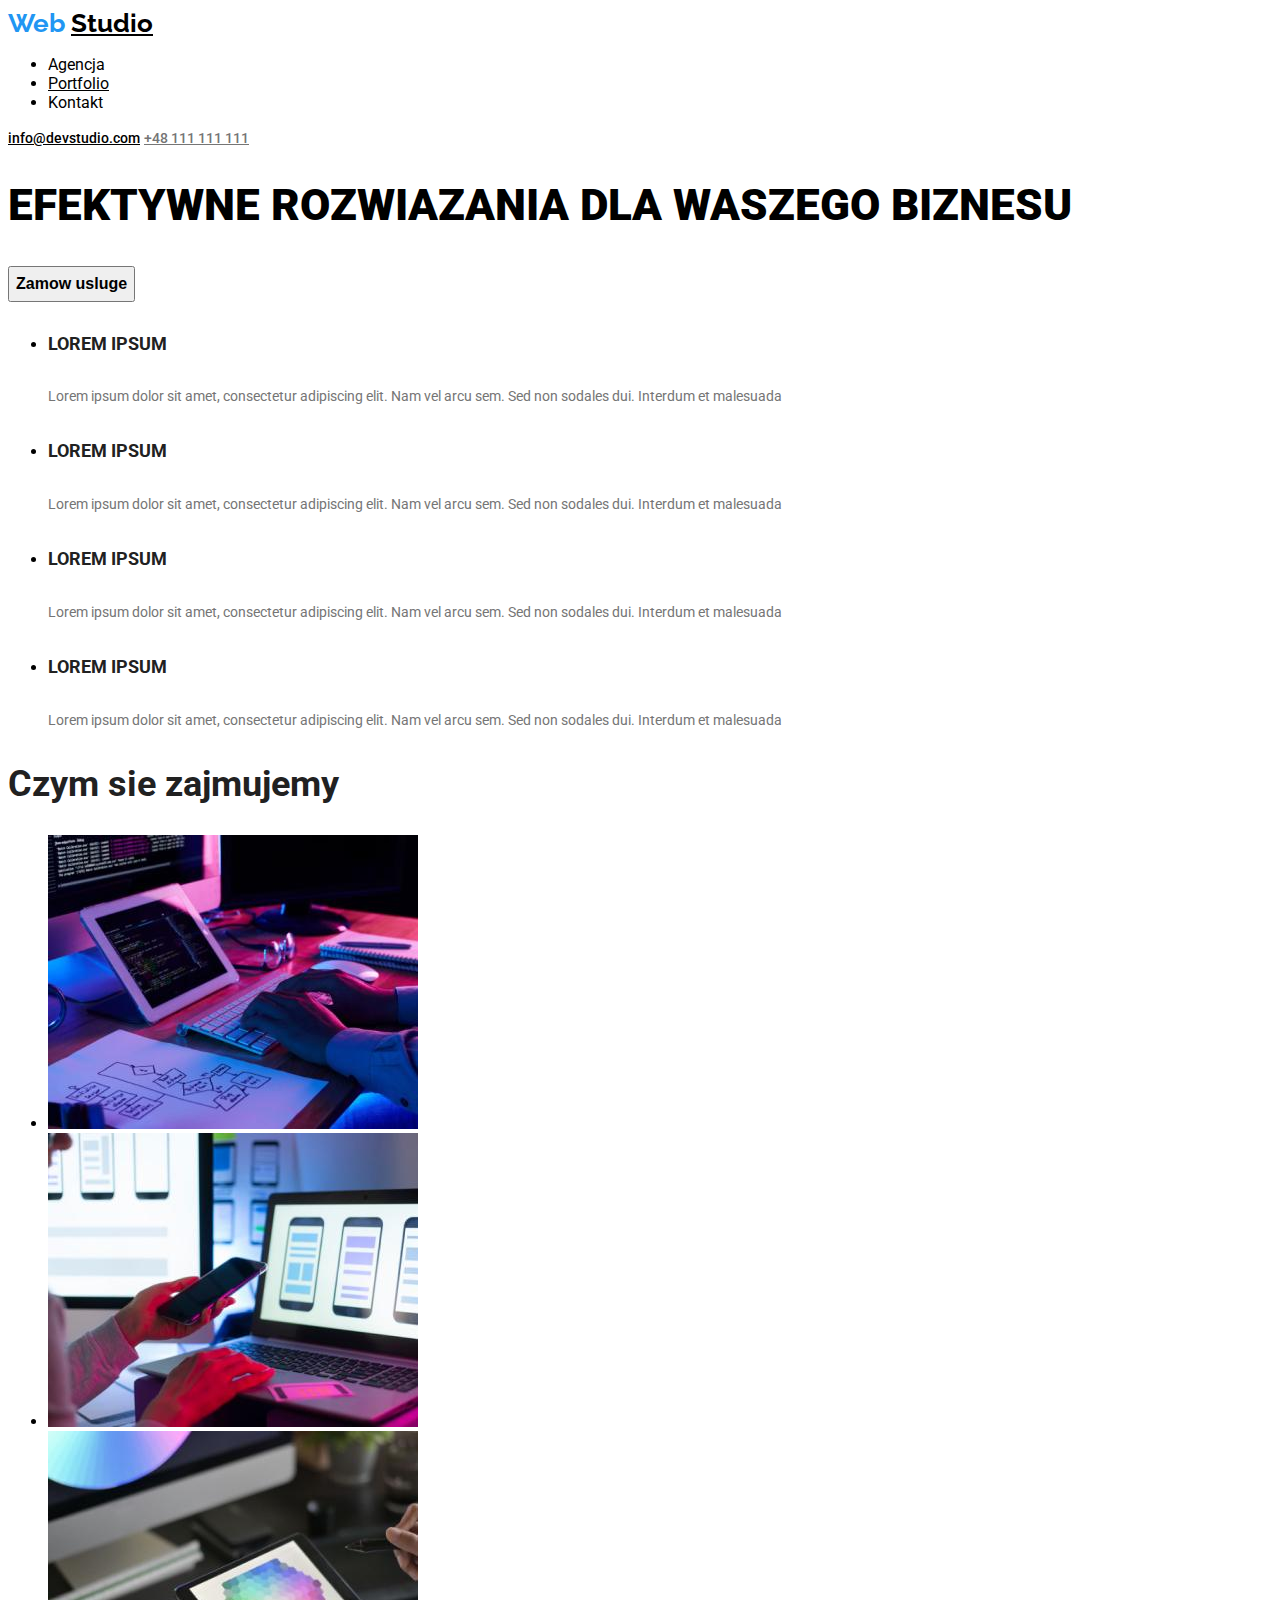
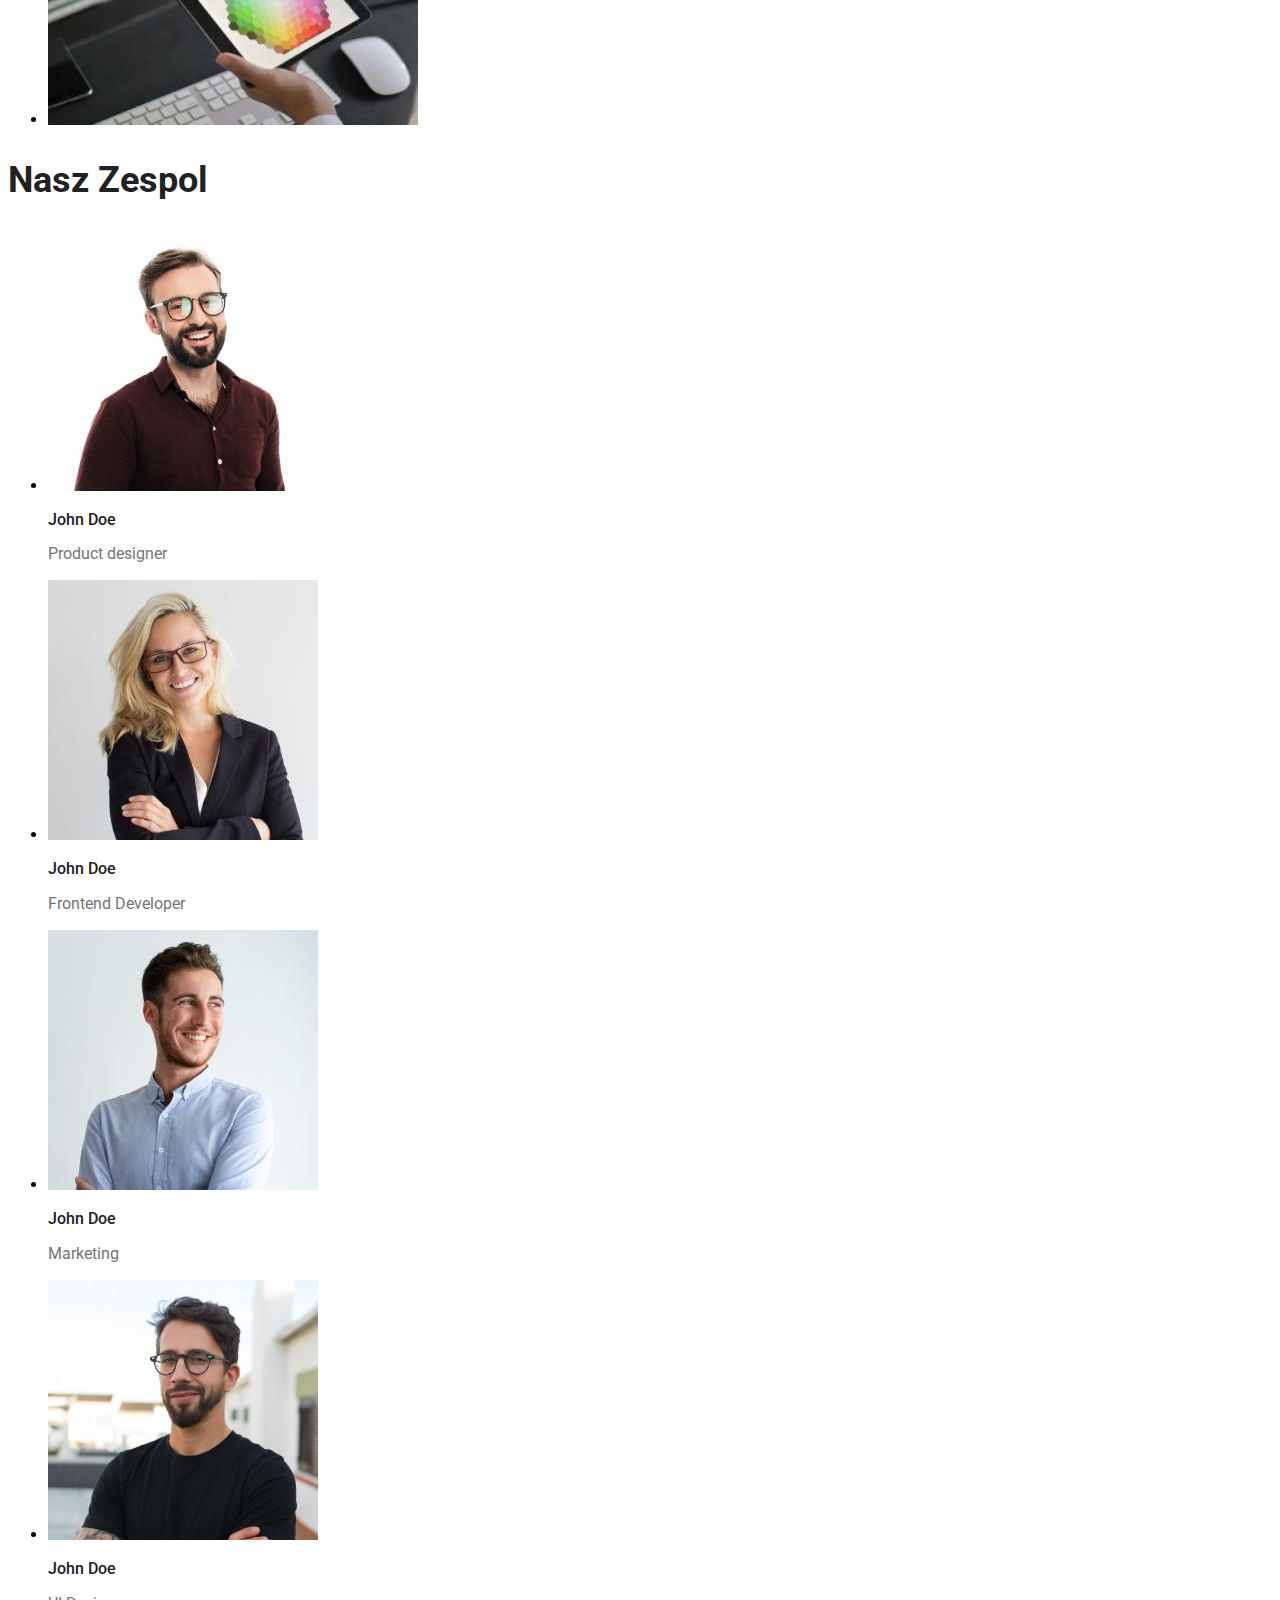
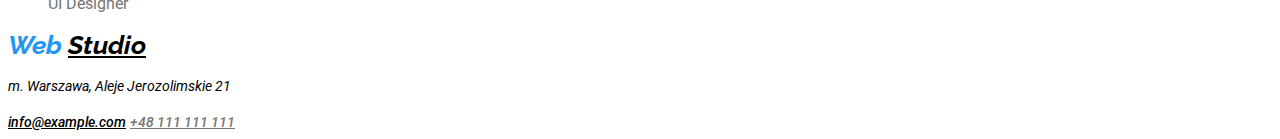
==== index.html @ 7a5551d5 "create zadanie-3" ====
<!DOCTYPE html>
<html lang="en">
  <head>
    <meta charset="UTF-8" />
    <meta http-equiv="X-UA-Compatible" content="IE=edge" />
    <meta name="viewport" content="width=device-width, initial-scale=1.0" />
    <title>Document</title>
    <link rel="stylesheet" href="./CSS/style.css" />
    <link rel="preconnect" href="https://fonts.googleapis.com" />
    <link rel="preconnect" href="https://fonts.gstatic.com" crossorigin />
    <link
      href="https://fonts.googleapis.com/css2?family=Raleway:wght@700&family=Roboto:wght@400;500;700;900&display=swap"
      rel="stylesheet"
    />
    <style>
      body {
        font-family: "Roboto", sans-serif;
      }
    </style>
  </head>
  <body>
    <header>
      <div class="logo">
        <span>Web</span>
        <a class="menu-links" href="./index.html">Studio</a>
      </div>
      <nav>
        <ul class="menu-links">
          <li><a href="#" class="menu-link"></a>Agencja</li>
          <li><a href="./portfolio.html" class="menu-links">Portfolio</a></li>
          <li><a href="#" class="menu-link"></a> Kontakt</li>
        </ul>
      </nav>
      <a href="mailto:info@devstudio.com" class="contact-mail"
        >info@devstudio.com</a
      >
      <a href="tel:+48 111 111 111" class="contact-phone">+48 111 111 111</a>
    </header>
    <main>
      <h1>EFEKTYWNE ROZWIAZANIA DLA WASZEGO BIZNESU</h1>
      <button type="button">Zamow usluge</button>
      <ul>
        <li>
          <h4>LOREM IPSUM</h4>
          <p class="lorem-ipsum">
            Lorem ipsum dolor sit amet, consectetur adipiscing elit. Nam vel
            arcu sem. Sed non sodales dui. Interdum et malesuada
          </p>
        </li>
        <li>
          <h4>LOREM IPSUM</h4>
          <p class="lorem-ipsum">
            Lorem ipsum dolor sit amet, consectetur adipiscing elit. Nam vel
            arcu sem. Sed non sodales dui. Interdum et malesuada
          </p>
        </li>
        <li>
          <h4>LOREM IPSUM</h4>
          <p class="lorem-ipsum">
            Lorem ipsum dolor sit amet, consectetur adipiscing elit. Nam vel
            arcu sem. Sed non sodales dui. Interdum et malesuada
          </p>
        </li>
        <li>
          <h4>LOREM IPSUM</h4>
          <p class="lorem-ipsum">
            Lorem ipsum dolor sit amet, consectetur adipiscing elit. Nam vel
            arcu sem. Sed non sodales dui. Interdum et malesuada
          </p>
        </li>
      </ul>
      <h2>Czym sie zajmujemy</h2>
      <ul>
        <li>
          <img
            src="images/box 1.jpg"
            width="370"
            height="294"
            alt="kodowanie na tablecie"
          />
        </li>
        <li>
          <img
            src="images/box 2.jpg"
            width="370"
            height="294"
            alt="porownanie telefonu do ukladu obrazka"
          />
        </li>
        <li>
          <img
            src="images/box 3.jpg"
            width="370"
            height="294"
            alt="mapa bitowa kolorow"
          />
        </li>
      </ul>
      <h2>Nasz Zespol</h2>
      <ul>
        <li>
          <img
            src="images/brazowy.jpg"
            width="270"
            height="260"
            alt="pan w brazowej koszuli"
          />
          <h3>John Doe</h3>
          <p class="job-description">Product designer</p>
        </li>
        <li>
          <img
            src="images/blondi.jpg"
            width="270"
            height="260"
            alt="usmiechnieta blondynka"
          />
          <h3>John Doe</h3>
          <p class="job-description">Frontend Developer</p>
        </li>
        <li>
          <img
            src="images/niebieski.jpg"
            width="270"
            height="260"
            alt="pan w niebieskiej koszuli"
          />
          <h3>John Doe</h3>
          <p class="job-description">Marketing</p>
        </li>
        <li>
          <img
            src="images/czarny.jpg"
            width="270"
            height="260"
            alt="pan w czarnej koszulce"
          />
          <h3>John Doe</h3>
          <p class="job-description">UI Designer</p>
        </li>
      </ul>
    </main>
    <footer>
      <address>
        <div class="logo">
          <span>Web</span>
          <a class="menu-links" href="./index.html">Studio</a>
        </div>
        <h3 class="address">m. Warszawa, Aleje Jerozolimskie 21</h3>
        <a href="mailto:info@example.com" class="contact-mail"
          >info@example.com</a
        >
        <a href="tel:+48 111 111 111" class="contact-phone">+48 111 111 111</a>
      </address>
    </footer>
  </body>
</html>
---- CSS/style.css ----
.logo {
  font-family: "Raleway";
  color: #2196f3;
  line-height: 1.19;
  font-weight: 700;
  font-size: 26px;
}
.menu-links {
  color: black;
  justify-content: space-between;
}
.menu-links:hover {
  color: #2196f3;
}
.contact-mail {
  color: black;
  font-size: 14px;
  font-weight: 500;
  line-height: 1.14;
}
.contact-mail:hover {
  color: #2196f3;
}
.contact-phone {
  color: #757575;
  font-size: 14px;
  font-weight: 500;
  line-height: 1.14;
}
.contact-phone:hover {
  color: #2196f3;
}
h1 {
  color: black;
  font-size: 44px;
  font-weight: 900;
  line-height: 1.36;
}
button {
  font-weight: 700;
  font-size: 16px;
  line-height: 1.87;
}
button {
  cursor: pointer;
}
h4 {
  font-weight: 700;
  font-size: 14px;
  line-height: 1.14;
  color: #212121;
}
.lorem-ipsum {
  font-weight: 400;
  font-size: 14px;
  line-height: 1.71;
  color: #757575;
}
h2 {
  font-weight: 700;
  font-size: 36px;
  line-height: 1.17;
  color: #212121;
}
h3 {
  font-weight: 500;
  font-size: 16px;
  line-height: 1.18;
  color: #212121;
}
.job-description {
  font-weight: 400;
  font-size: 16px;
  line-height: 1.18;
  color: #757575;
}
.address {
  font-weight: 400;
  font-size: 14px;
  line-height: 1.71;
  color: black;
}
h4 {
  font-weight: 700;
  font-size: 18px;
  line-height: 2;
  color: #212121;
}
.usluga {
  font-weight: 400;
  font-size: 16px;
  line-height: 1.87;
  color: #757575;
}
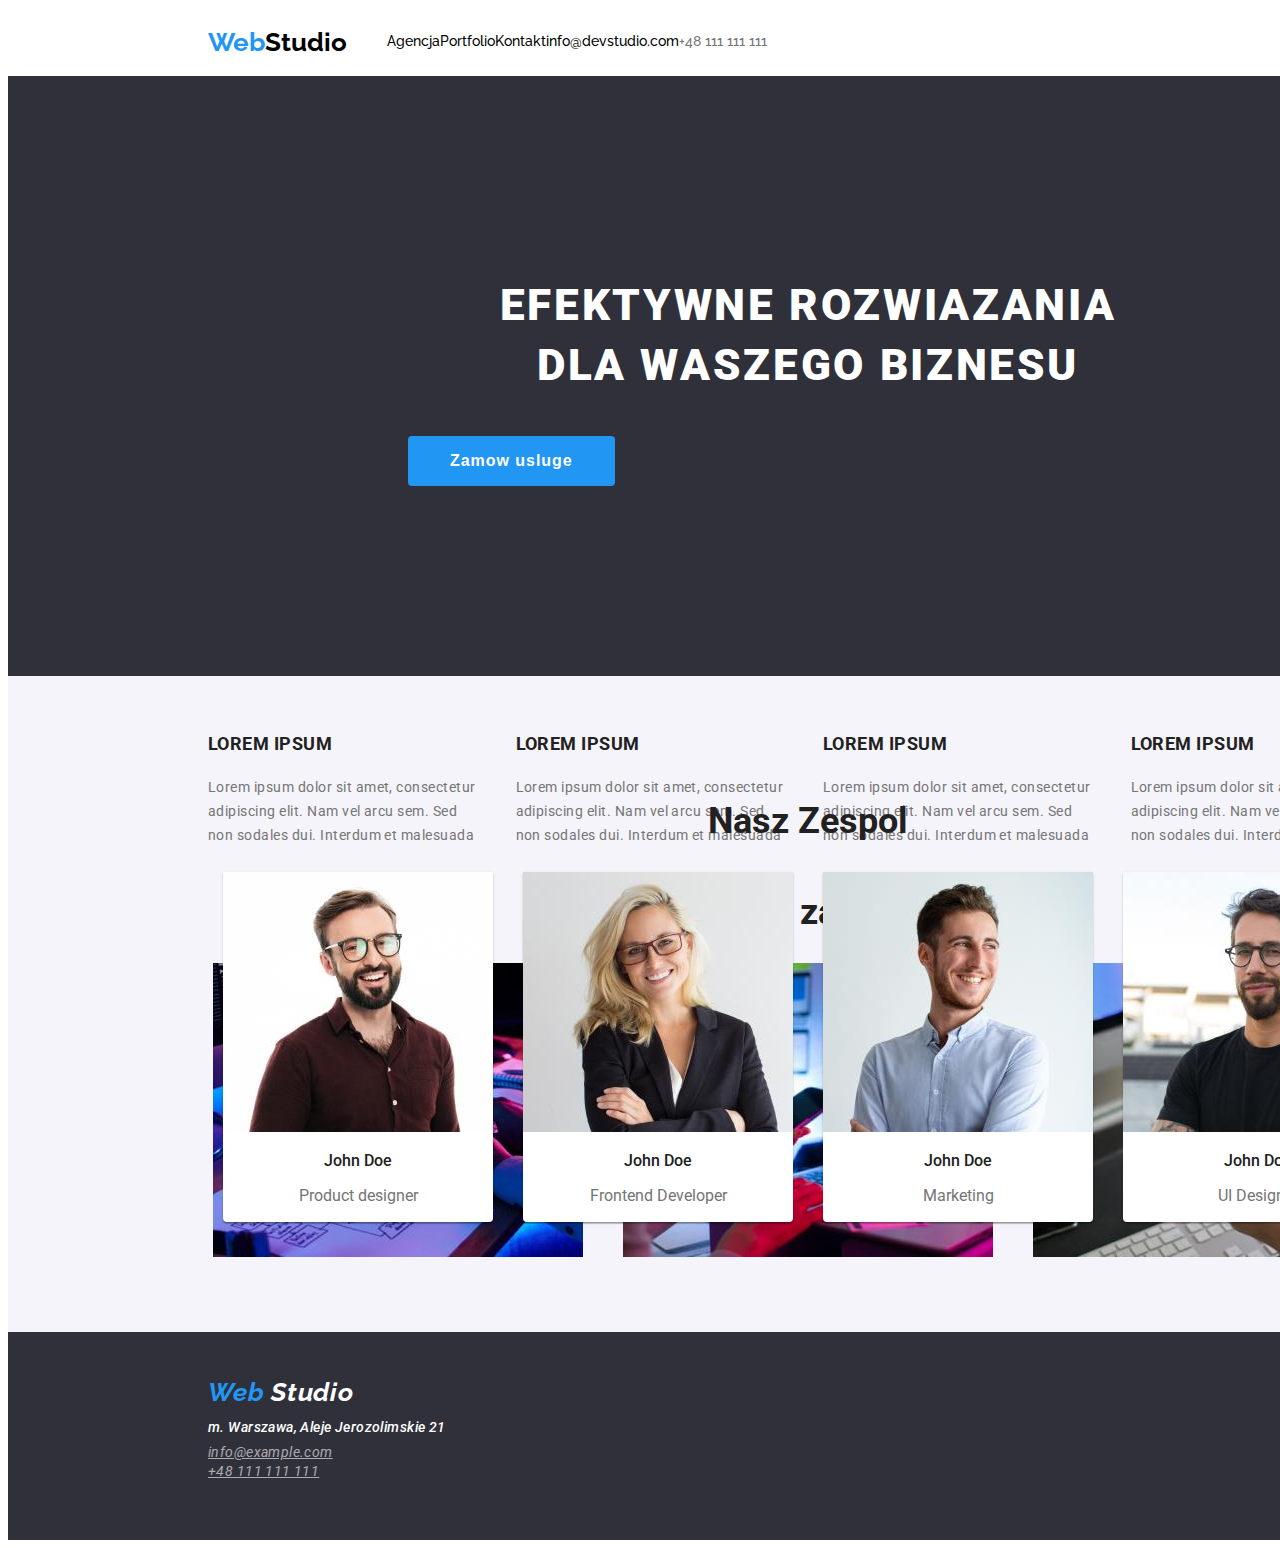
==== commit 35df8b72: "added index.html and style.css and portfolio.html" ====
--- a/index.html
+++ b/index.html
@@ -12,146 +12,188 @@
       href="https://fonts.googleapis.com/css2?family=Raleway:wght@700&family=Roboto:wght@400;500;700;900&display=swap"
       rel="stylesheet"
     />
+    <link
+      rel="stylesheet"
+      href="https://cdnjs.cloudflare.com/ajax/libs/modern-normalize/2.0.0/modern-normalize.min.css"
+      integrity="sha512-4xo8blKMVCiXpTaLzQSLSw3KFOVPWhm/TRtuPVc4WG6kUgjH6J03IBuG7JZPkcWMxJ5huwaBpOpnwYElP/m6wg=="
+      crossorigin="anonymous"
+      referrerpolicy="no-referrer"
+    />
     <style>
       body {
         font-family: "Roboto", sans-serif;
+        width: 1600px;
       }
     </style>
   </head>
   <body>
     <header>
-      <div class="logo">
-        <span>Web</span>
-        <a class="menu-links" href="./index.html">Studio</a>
+      <div class="container">
+        <div class="logo-nav">
+          <span>Web</span>
+          <a class="logo" href="./index.html">Studio</a>
+          <nav class="navbar-menu">
+            <ul class="menu">
+              <li><a href="#" class="menu-links">Agencja</a></li>
+              <li>
+                <a href="./portfolio.html" class="menu-links">Portfolio</a>
+              </li>
+              <li><a href="#" class="menu-links">Kontakt</a></li>
+            </ul>
+          </nav>
+          <div class="head-contact">
+            <a href="mailto:info@devstudio.com" class="contact-mail"
+              >info@devstudio.com</a
+            >
+
+            <a href="tel:+48 111 111 111" class="contact-phone"
+              >+48 111 111 111</a
+            >
+          </div>
+        </div>
       </div>
-      <nav>
-        <ul class="menu-links">
-          <li><a href="#" class="menu-link"></a>Agencja</li>
-          <li><a href="./portfolio.html" class="menu-links">Portfolio</a></li>
-          <li><a href="#" class="menu-link"></a> Kontakt</li>
-        </ul>
-      </nav>
-      <a href="mailto:info@devstudio.com" class="contact-mail"
-        >info@devstudio.com</a
-      >
-      <a href="tel:+48 111 111 111" class="contact-phone">+48 111 111 111</a>
     </header>
     <main>
-      <h1>EFEKTYWNE ROZWIAZANIA DLA WASZEGO BIZNESU</h1>
-      <button type="button">Zamow usluge</button>
-      <ul>
-        <li>
-          <h4>LOREM IPSUM</h4>
-          <p class="lorem-ipsum">
-            Lorem ipsum dolor sit amet, consectetur adipiscing elit. Nam vel
-            arcu sem. Sed non sodales dui. Interdum et malesuada
-          </p>
-        </li>
-        <li>
-          <h4>LOREM IPSUM</h4>
-          <p class="lorem-ipsum">
-            Lorem ipsum dolor sit amet, consectetur adipiscing elit. Nam vel
-            arcu sem. Sed non sodales dui. Interdum et malesuada
-          </p>
-        </li>
-        <li>
-          <h4>LOREM IPSUM</h4>
-          <p class="lorem-ipsum">
-            Lorem ipsum dolor sit amet, consectetur adipiscing elit. Nam vel
-            arcu sem. Sed non sodales dui. Interdum et malesuada
-          </p>
-        </li>
-        <li>
-          <h4>LOREM IPSUM</h4>
-          <p class="lorem-ipsum">
-            Lorem ipsum dolor sit amet, consectetur adipiscing elit. Nam vel
-            arcu sem. Sed non sodales dui. Interdum et malesuada
-          </p>
-        </li>
-      </ul>
-      <h2>Czym sie zajmujemy</h2>
-      <ul>
-        <li>
-          <img
-            src="images/box 1.jpg"
-            width="370"
-            height="294"
-            alt="kodowanie na tablecie"
-          />
-        </li>
-        <li>
-          <img
-            src="images/box 2.jpg"
-            width="370"
-            height="294"
-            alt="porownanie telefonu do ukladu obrazka"
-          />
-        </li>
-        <li>
-          <img
-            src="images/box 3.jpg"
-            width="370"
-            height="294"
-            alt="mapa bitowa kolorow"
-          />
-        </li>
-      </ul>
-      <h2>Nasz Zespol</h2>
-      <ul>
-        <li>
-          <img
-            src="images/brazowy.jpg"
-            width="270"
-            height="260"
-            alt="pan w brazowej koszuli"
-          />
-          <h3>John Doe</h3>
-          <p class="job-description">Product designer</p>
-        </li>
-        <li>
-          <img
-            src="images/blondi.jpg"
-            width="270"
-            height="260"
-            alt="usmiechnieta blondynka"
-          />
-          <h3>John Doe</h3>
-          <p class="job-description">Frontend Developer</p>
-        </li>
-        <li>
-          <img
-            src="images/niebieski.jpg"
-            width="270"
-            height="260"
-            alt="pan w niebieskiej koszuli"
-          />
-          <h3>John Doe</h3>
-          <p class="job-description">Marketing</p>
-        </li>
-        <li>
-          <img
-            src="images/czarny.jpg"
-            width="270"
-            height="260"
-            alt="pan w czarnej koszulce"
-          />
-          <h3>John Doe</h3>
-          <p class="job-description">UI Designer</p>
-        </li>
-      </ul>
+      <section class="section-background">
+        <div class="container">
+          <div class="main-description">
+            <h1>
+              EFEKTYWNE ROZWIAZANIA <br />
+              DLA WASZEGO BIZNESU
+            </h1>
+            <button class="button-description" type="button">
+              Zamow usluge
+            </button>
+          </div>
+        </div>
+        <div class="container">
+          <ul class="our-strenghts">
+            <li>
+              <h4>LOREM IPSUM</h4>
+              <p class="lorem-ipsum">
+                Lorem ipsum dolor sit amet, consectetur adipiscing elit. Nam vel
+                arcu sem. Sed non sodales dui. Interdum et malesuada
+              </p>
+            </li>
+            <li>
+              <h4>LOREM IPSUM</h4>
+              <p class="lorem-ipsum">
+                Lorem ipsum dolor sit amet, consectetur adipiscing elit. Nam vel
+                arcu sem. Sed non sodales dui. Interdum et malesuada
+              </p>
+            </li>
+            <li>
+              <h4>LOREM IPSUM</h4>
+              <p class="lorem-ipsum">
+                Lorem ipsum dolor sit amet, consectetur adipiscing elit. Nam vel
+                arcu sem. Sed non sodales dui. Interdum et malesuada
+              </p>
+            </li>
+            <li>
+              <h4>LOREM IPSUM</h4>
+              <p class="lorem-ipsum">
+                Lorem ipsum dolor sit amet, consectetur adipiscing elit. Nam vel
+                arcu sem. Sed non sodales dui. Interdum et malesuada
+              </p>
+            </li>
+          </ul>
+          <div>
+            <h2>Czym sie zajmujemy</h2>
+            <ul class="what-we-do">
+              <li>
+                <img
+                  src="images/box 1.jpg"
+                  width="370"
+                  height="294"
+                  alt="kodowanie na tablecie"
+                />
+              </li>
+              <li>
+                <img
+                  src="images/box 2.jpg"
+                  width="370"
+                  height="294"
+                  alt="porownanie telefonu do ukladu obrazka"
+                />
+              </li>
+              <li>
+                <img
+                  src="images/box 3.jpg"
+                  width="370"
+                  height="294"
+                  alt="mapa bitowa kolorow"
+                />
+              </li>
+            </ul>
+          </div>
+        </div>
+      </section>
+      <section class="team-background">
+        <div class="container">
+          <h2>Nasz Zespol</h2>
+          <ul class="our-team">
+            <li class="human">
+              <img
+                src="images/brazowy.jpg"
+                width="270"
+                height="260"
+                alt="pan w brazowej koszuli"
+              />
+              <h3>John Doe</h3>
+              <p class="job-description">Product designer</p>
+            </li>
+            <li class="human">
+              <img
+                src="images/blondi.jpg"
+                width="270"
+                height="260"
+                alt="usmiechnieta blondynka"
+              />
+              <h3>John Doe</h3>
+              <p class="job-description">Frontend Developer</p>
+            </li>
+            <li class="human">
+              <img
+                src="images/niebieski.jpg"
+                width="270"
+                height="260"
+                alt="pan w niebieskiej koszuli"
+              />
+              <h3>John Doe</h3>
+              <p class="job-description">Marketing</p>
+            </li>
+            <li class="human">
+              <img
+                src="images/czarny.jpg"
+                width="270"
+                height="260"
+                alt="pan w czarnej koszulce"
+              />
+              <h3>John Doe</h3>
+              <p class="job-description">UI Designer</p>
+            </li>
+          </ul>
+        </div>
+      </section>
     </main>
-    <footer>
-      <address>
-        <div class="logo">
-          <span>Web</span>
-          <a class="menu-links" href="./index.html">Studio</a>
-        </div>
-        <h3 class="address">m. Warszawa, Aleje Jerozolimskie 21</h3>
-        <a href="mailto:info@example.com" class="contact-mail"
-          >info@example.com</a
-        >
-        <a href="tel:+48 111 111 111" class="contact-phone">+48 111 111 111</a>
-      </address>
+    <footer class="footer-description">
+      <div class="container">
+        <address>
+          <div class="logo">
+            <h5 class="logo-footer">
+              <span class="logo1">Web</span>
+              <a href="./index.html" class="logo2">Studio</a>
+            </h5>
+          </div>
+          <h3 class="address-footer">m. Warszawa, Aleje Jerozolimskie 21</h3>
+          <a href="mailto:info@example.com" class="contact-mail-footer"
+            >info@example.com</a
+          ><br />
+          <a href="tel:+48 111 111 111" class="contact-phone-footer"
+            >+48 111 111 111</a
+          >
+        </address>
+      </div>
     </footer>
   </body>
 </html>
--- a/CSS/style.css
+++ b/CSS/style.css
@@ -1,47 +1,101 @@
+.container {
+  width: 1200px;
+  margin: 0 auto;
+}
+.navbar-menu {
+  display: flex;
+  flex-direction: row;
+  justify-content: space-between;
+  text-decoration: none;
+}
+.head-contact {
+  align-items: center;
+  display: flex;
+  justify-content: flex-end;
+}
+.menu {
+  flex-direction: row;
+  display: flex;
+  justify-content: space-between;
+}
+.logo-nav {
+  display: flex;
+  font-family: "Raleway";
+  color: #2196f3;
+  line-height: 1.19;
+  font-weight: 700;
+  font-size: 26px;
+  align-items: center;
+}
 .logo {
   font-family: "Raleway";
-  color: #2196f3;
+  color: black;
   line-height: 1.19;
   font-weight: 700;
   font-size: 26px;
+  text-decoration: none;
+}
+.logo:hover {
+  color: #2196f3;
 }
 .menu-links {
-  color: black;
-  justify-content: space-between;
+  display: flex;
+  color: black;
+  list-style: none;
+  font-size: 14px;
+  font-weight: 500;
+  line-height: 1.14;
+  text-decoration: none;
 }
 .menu-links:hover {
   color: #2196f3;
 }
-.contact-mail {
-  color: black;
-  font-size: 14px;
-  font-weight: 500;
-  line-height: 1.14;
-}
-.contact-mail:hover {
-  color: #2196f3;
-}
-.contact-phone {
-  color: #757575;
-  font-size: 14px;
-  font-weight: 500;
-  line-height: 1.14;
-}
-.contact-phone:hover {
-  color: #2196f3;
-}
-h1 {
-  color: black;
+.main-description {
+  padding: 200px;
+  text-align: center;
+  margin: 0 auto;
+}
+.main-description > h1 {
+  color: white;
   font-size: 44px;
   font-weight: 900;
   line-height: 1.36;
-}
-button {
-  font-weight: 700;
-  font-size: 16px;
-  line-height: 1.87;
-}
-button {
+  text-align: center;
+  letter-spacing: 0.06em;
+  margin: 0 auto;
+  margin-bottom: 40px;
+}
+.contact-mail {
+  color: black;
+  font-size: 14px;
+  font-weight: 500;
+  line-height: 1.14;
+  text-decoration: none;
+}
+.contact-mail:hover {
+  color: #2196f3;
+}
+.contact-phone {
+  color: #757575;
+  font-size: 14px;
+  font-weight: 500;
+  line-height: 1.14;
+  text-decoration: none;
+}
+.contact-phone:hover {
+  color: #2196f3;
+}
+.button-description {
+  font-weight: 900;
+  font-size: 16px;
+  line-height: 1.88;
+  background-color: #2196f3;
+  color: #fff;
+  padding: 10px 42px;
+  border-radius: 4px;
+  border: none;
+  letter-spacing: 0.06em;
+  display: flex;
   cursor: pointer;
 }
 h4 {
@@ -49,18 +103,59 @@
   font-size: 14px;
   line-height: 1.14;
   color: #212121;
+  margin-bottom: 10px;
+}
+.our-strenghts {
+  display: flex;
+  padding: 0;
+  gap: 30px;
+  letter-spacing: 0.03em;
 }
 .lorem-ipsum {
   font-weight: 400;
   font-size: 14px;
   line-height: 1.71;
   color: #757575;
+}
+ul {
+  list-style: none;
 }
 h2 {
   font-weight: 700;
   font-size: 36px;
   line-height: 1.17;
   color: #212121;
+  text-align: center;
+}
+.what-we-do {
+  display: flex;
+  flex-direction: row;
+  padding: 0;
+  justify-content: space-around;
+  gap: 30px;
+  margin: 0 auto;
+}
+.section-background {
+  background-color: #2f303a;
+  height: 600px;
+}
+.team-background {
+  background: #f5f4fa;
+  padding-top: 94px;
+  padding-bottom: 94px;
+}
+.our-team {
+  display: flex;
+  gap: 30px;
+  padding: 0;
+  justify-content: center;
+}
+.human {
+  box-shadow: 0px 1px 3px rgba(0, 0, 0, 0.12), 0px 1px 1px rgba(0, 0, 0, 0.14),
+    0px 2px 1px rgba(0, 0, 0, 0.2);
+  border-radius: 0px 0px 4px 4px;
+  background-color: #fff;
+  text-align: center;
 }
 h3 {
   font-weight: 500;
@@ -92,3 +187,54 @@
   line-height: 1.87;
   color: #757575;
 }
+.footer-description {
+  background-color: #2f303a;
+  padding-top: 60px;
+  padding-bottom: 60px;
+}
+.logo-footer {
+  font-family: Raleway, sans-serif;
+  font-size: 26px;
+  line-height: 1.2px;
+  letter-spacing: 0.03em;
+  margin-top: 0;
+  margin-bottom: 0;
+  font-weight: 700px;
+}
+.logo1 {
+  color: #2196f3;
+}
+.logo2 {
+  color: #fff;
+  text-decoration: none;
+}
+.logo2:hover {
+  color: #2196f3;
+}
+.contact-mail-footer {
+  font-family: Roboto;
+  font-weight: 400px;
+  font-size: 14px;
+  line-height: 1.71px;
+  letter-spacing: 0.03em;
+  color: rgba(255, 255, 255, 0.6);
+  padding-top: 9px;
+}
+.contact-phone-footer {
+  font-family: Roboto;
+  font-weight: 400px;
+  font-size: 14px;
+  line-height: 1.71px;
+  letter-spacing: 0.03em;
+  color: rgba(255, 255, 255, 0.6);
+  padding-top: 9px;
+}
+.address-footer {
+  font-family: Roboto;
+  font-weight: 400px;
+  font-size: 14px;
+  line-height: 1.71px;
+  letter-spacing: 0.03em;
+  color: #fff;
+  padding-top: 20px;
+}
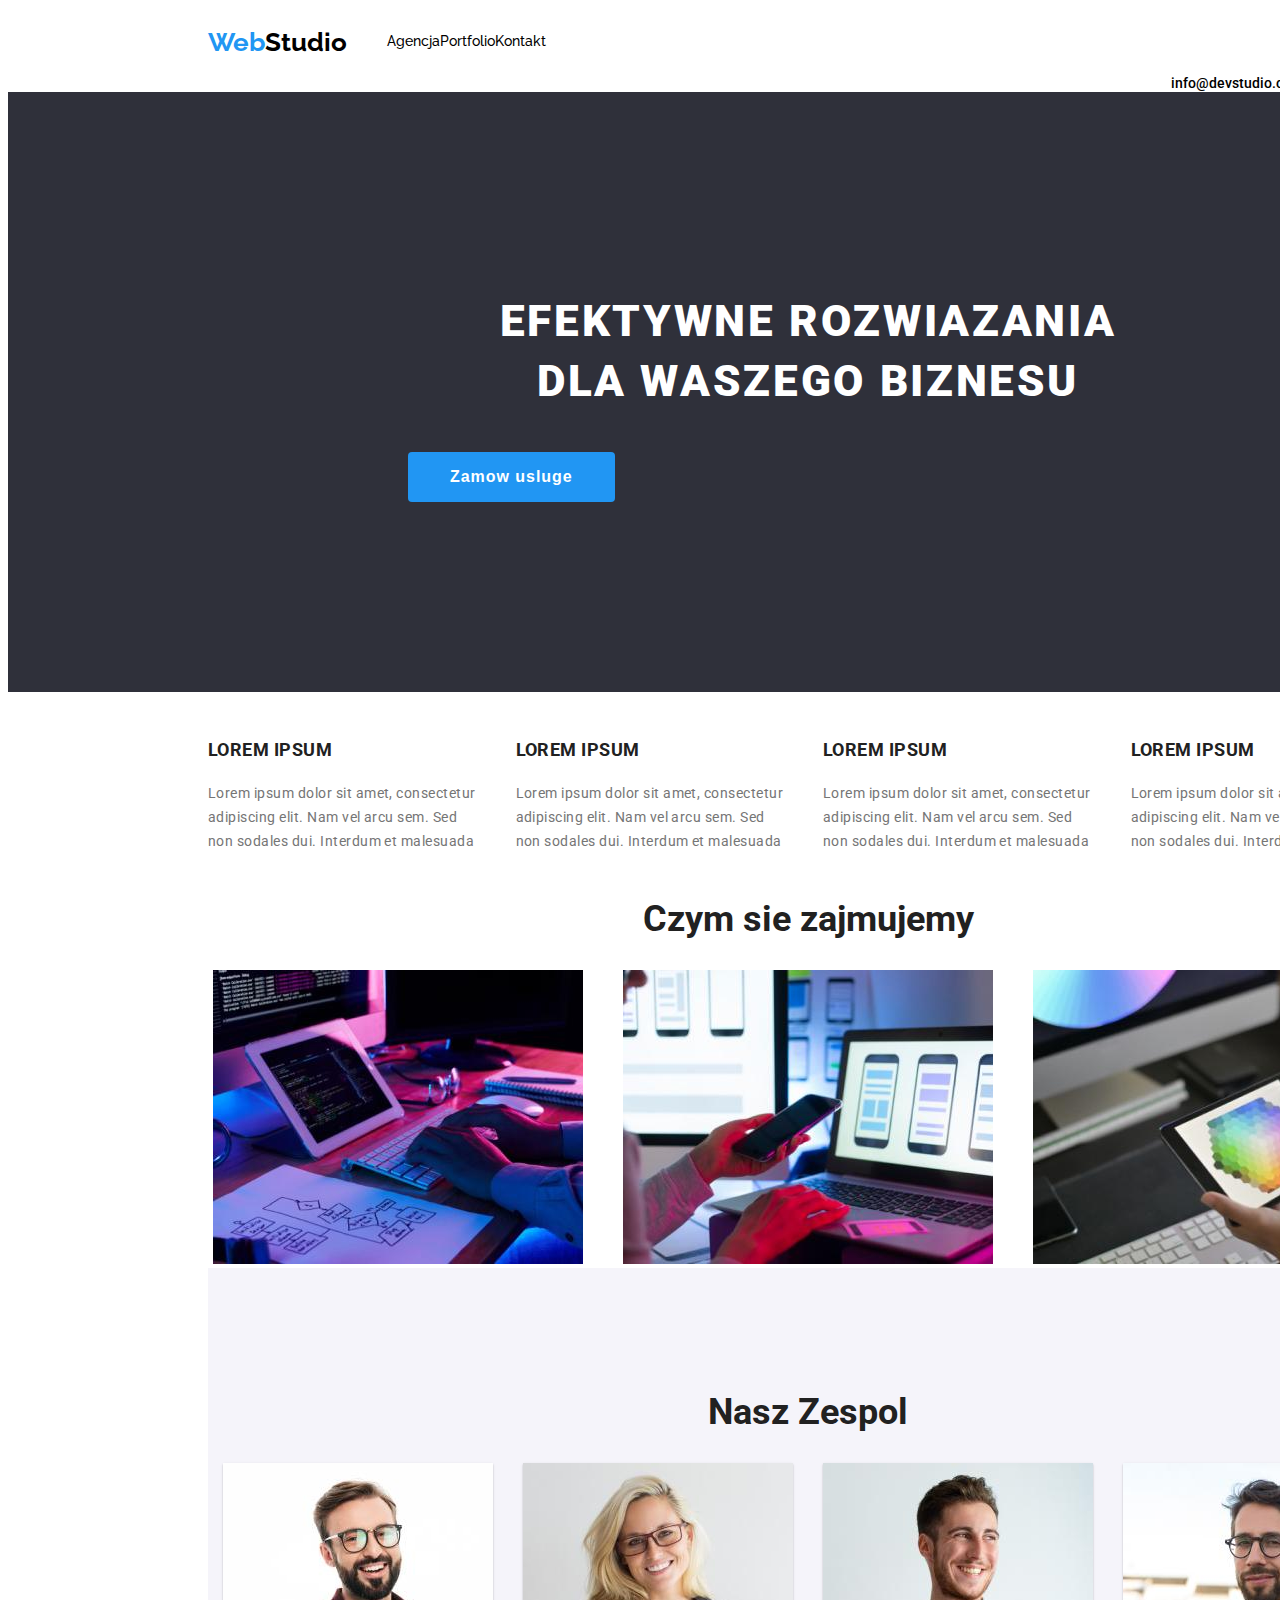
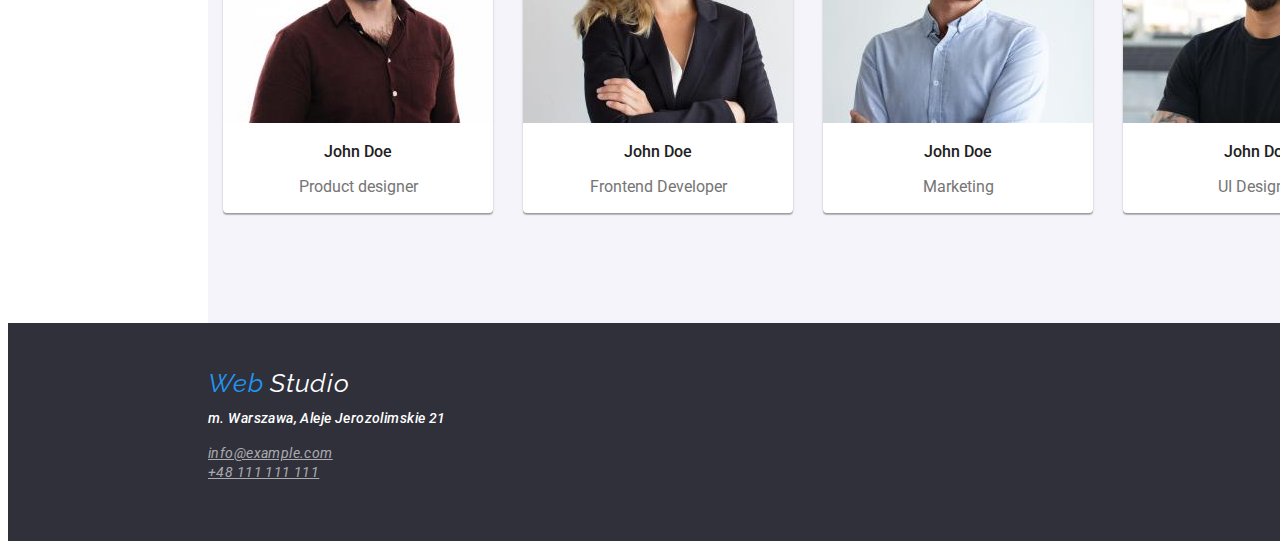
==== commit b8bcdff1: "added index.html and style.css" ====
--- a/index.html
+++ b/index.html
@@ -40,17 +40,17 @@
               </li>
               <li><a href="#" class="menu-links">Kontakt</a></li>
             </ul>
-          </nav>
+          </nav></div>
           <div class="head-contact">
             <a href="mailto:info@devstudio.com" class="contact-mail"
               >info@devstudio.com</a
             >
 
-            <a href="tel:+48 111 111 111" class="contact-phone"
+            <a href="tel:+48111111111" class="contact-phone"
               >+48 111 111 111</a
             >
           </div>
-        </div>
+        
       </div>
     </header>
     <main>
@@ -66,7 +66,9 @@
             </button>
           </div>
         </div>
-        <div class="container">
+      </section>
+      <div class="container">
+        <div>
           <ul class="our-strenghts">
             <li>
               <h4>LOREM IPSUM</h4>
@@ -97,37 +99,36 @@
               </p>
             </li>
           </ul>
-          <div>
-            <h2>Czym sie zajmujemy</h2>
-            <ul class="what-we-do">
-              <li>
-                <img
-                  src="images/box 1.jpg"
-                  width="370"
-                  height="294"
-                  alt="kodowanie na tablecie"
-                />
-              </li>
-              <li>
-                <img
-                  src="images/box 2.jpg"
-                  width="370"
-                  height="294"
-                  alt="porownanie telefonu do ukladu obrazka"
-                />
-              </li>
-              <li>
-                <img
-                  src="images/box 3.jpg"
-                  width="370"
-                  height="294"
-                  alt="mapa bitowa kolorow"
-                />
-              </li>
-            </ul>
-          </div>
         </div>
-      </section>
+        <div>
+          <h2>Czym sie zajmujemy</h2>
+          <ul class="what-we-do">
+            <li>
+              <img
+                src="images/box 1.jpg"
+                width="370"
+                height="294"
+                alt="kodowanie na tablecie"
+              />
+            </li>
+            <li>
+              <img
+                src="images/box 2.jpg"
+                width="370"
+                height="294"
+                alt="porownanie telefonu do ukladu obrazka"
+              />
+            </li>
+            <li>
+              <img
+                src="images/box 3.jpg"
+                width="370"
+                height="294"
+                alt="mapa bitowa kolorow"
+              />
+            </li>
+          </ul>
+        </div>
       <section class="team-background">
         <div class="container">
           <h2>Nasz Zespol</h2>
@@ -179,19 +180,17 @@
     <footer class="footer-description">
       <div class="container">
         <address>
-          <div class="logo">
-            <h5 class="logo-footer">
+            <div class="logo-footer">
               <span class="logo1">Web</span>
               <a href="./index.html" class="logo2">Studio</a>
-            </h5>
-          </div>
+            </div>
           <h3 class="address-footer">m. Warszawa, Aleje Jerozolimskie 21</h3>
-          <a href="mailto:info@example.com" class="contact-mail-footer"
-            >info@example.com</a
-          ><br />
-          <a href="tel:+48 111 111 111" class="contact-phone-footer"
-            >+48 111 111 111</a
-          >
+          <ul class="contact-list">
+            <li><a href="mailto:info@example.com" class="contact-mail-footer"
+            >info@example.com</a></li>
+          <li><a href="tel:+48 111 111 111" class="contact-phone-footer"
+            >+48 111 111 111</a></li>
+          </ul>
         </address>
       </div>
     </footer>
--- a/CSS/style.css
+++ b/CSS/style.css
@@ -203,16 +203,17 @@
 }
 .logo1 {
   color: #2196f3;
+  margin: 0;
 }
 .logo2 {
   color: #fff;
   text-decoration: none;
+  margin: 0;
 }
 .logo2:hover {
   color: #2196f3;
 }
 .contact-mail-footer {
-  font-family: Roboto;
   font-weight: 400px;
   font-size: 14px;
   line-height: 1.71px;
@@ -221,7 +222,6 @@
   padding-top: 9px;
 }
 .contact-phone-footer {
-  font-family: Roboto;
   font-weight: 400px;
   font-size: 14px;
   line-height: 1.71px;
@@ -230,7 +230,6 @@
   padding-top: 9px;
 }
 .address-footer {
-  font-family: Roboto;
   font-weight: 400px;
   font-size: 14px;
   line-height: 1.71px;
@@ -238,3 +237,11 @@
   color: #fff;
   padding-top: 20px;
 }
+.contact-list {
+  list-style: none;
+  display: block;
+  align-content: flex-start;
+  margin: 0 auto;
+  padding: 0;
+  padding-top: 9px;
+}
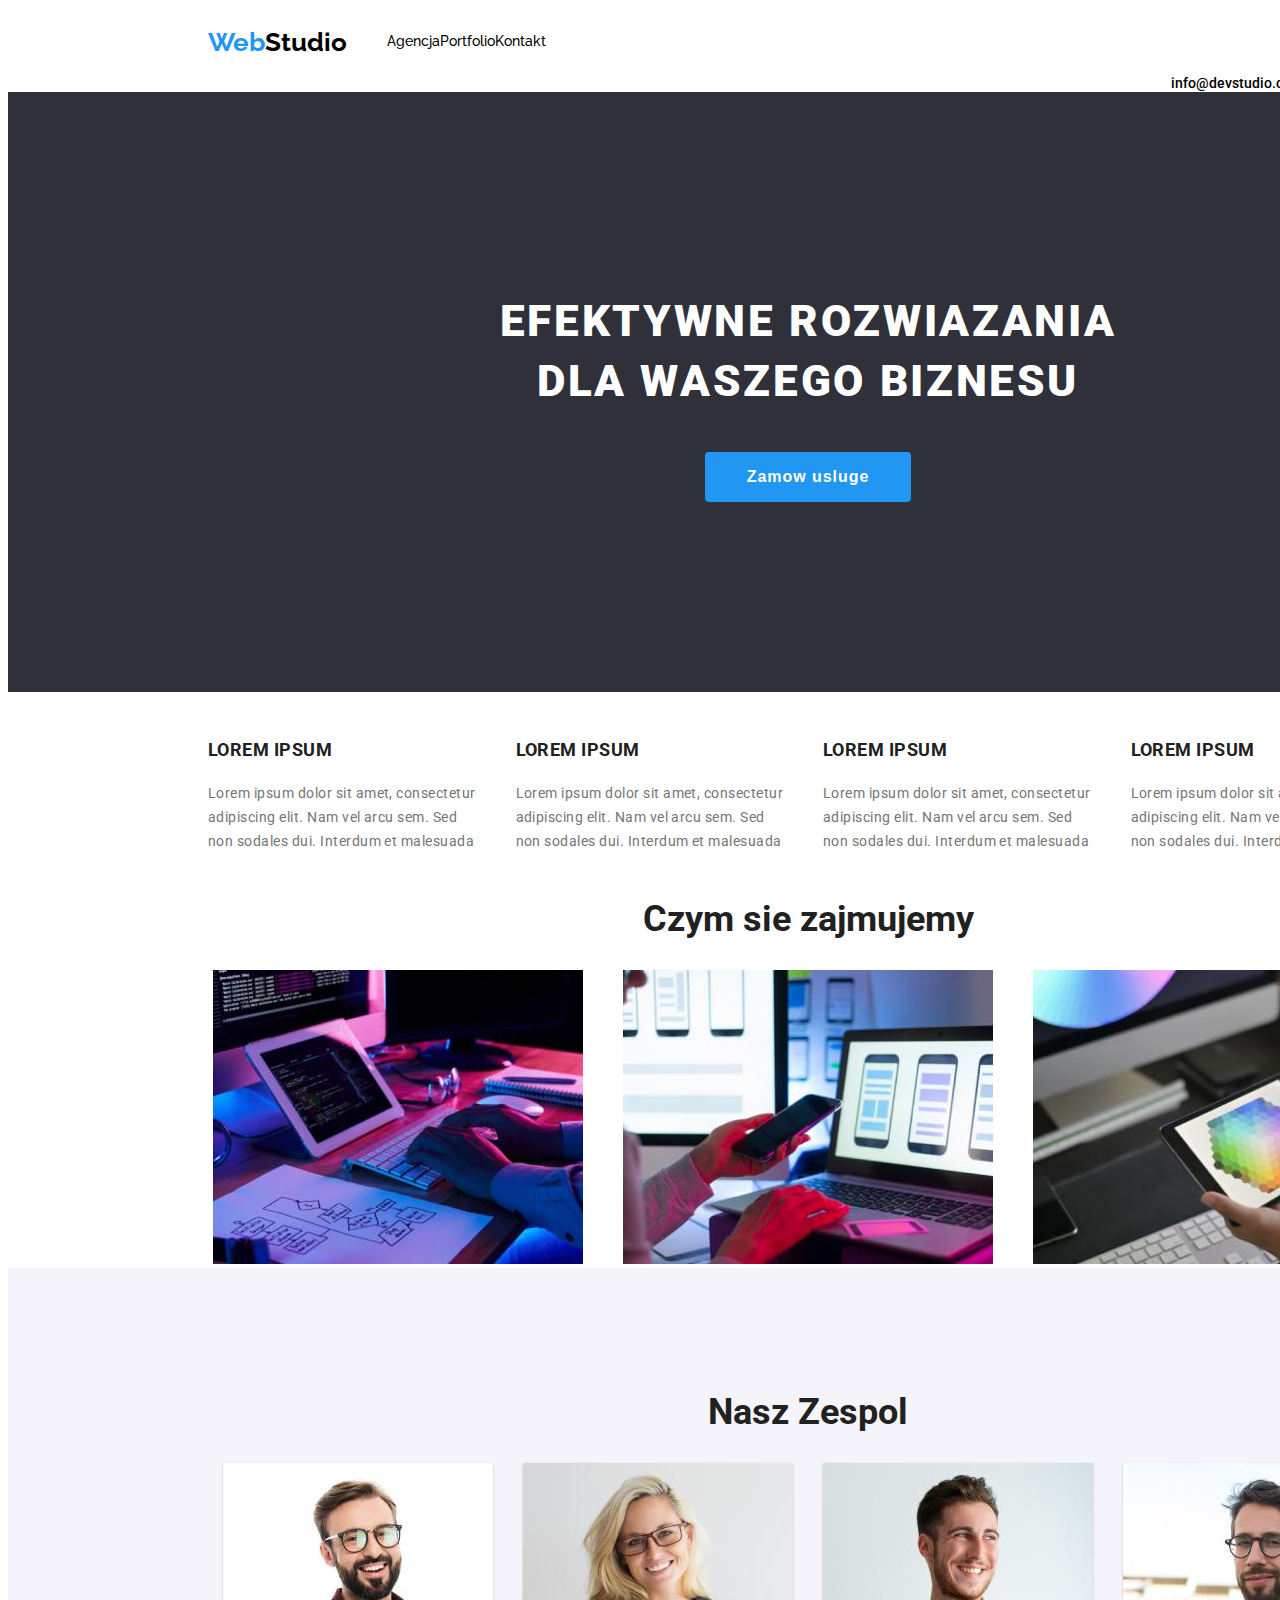
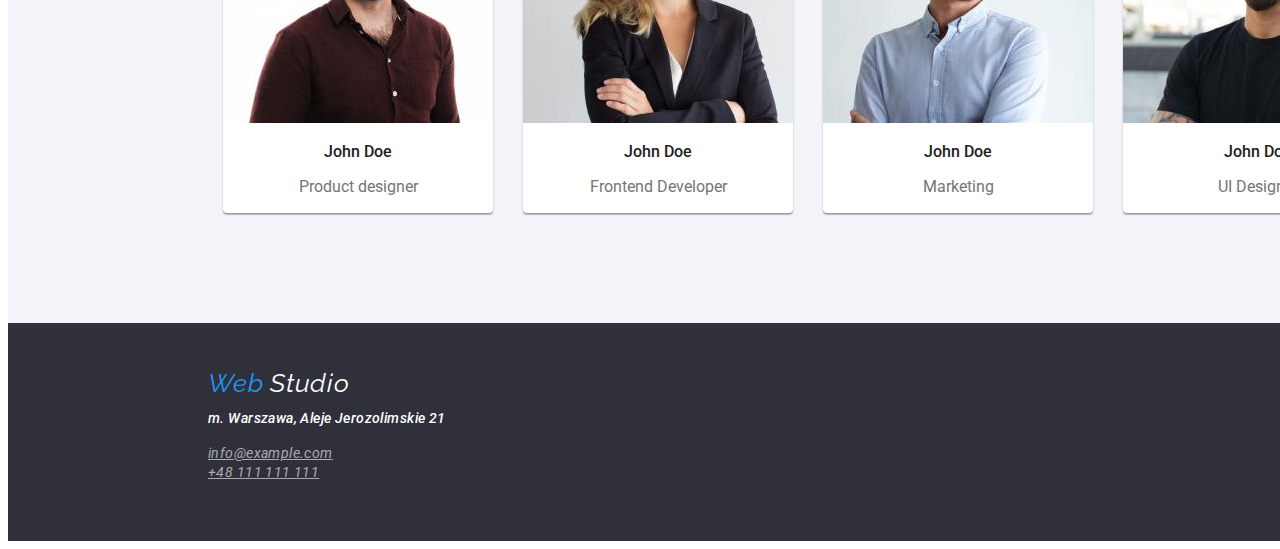
==== commit 2b5eef5a: "added index.html and style.css and portfolio.html" ====
--- a/index.html
+++ b/index.html
@@ -40,17 +40,15 @@
               </li>
               <li><a href="#" class="menu-links">Kontakt</a></li>
             </ul>
-          </nav></div>
-          <div class="head-contact">
-            <a href="mailto:info@devstudio.com" class="contact-mail"
-              >info@devstudio.com</a
-            >
+          </nav>
+        </div>
+        <div class="head-contact">
+          <a href="mailto:info@devstudio.com" class="contact-mail"
+            >info@devstudio.com</a
+          >
 
-            <a href="tel:+48111111111" class="contact-phone"
-              >+48 111 111 111</a
-            >
-          </div>
-        
+          <a href="tel:+48111111111" class="contact-phone">+48 111 111 111</a>
+        </div>
       </div>
     </header>
     <main>
@@ -100,35 +98,36 @@
             </li>
           </ul>
         </div>
-        <div>
-          <h2>Czym sie zajmujemy</h2>
-          <ul class="what-we-do">
-            <li>
-              <img
-                src="images/box 1.jpg"
-                width="370"
-                height="294"
-                alt="kodowanie na tablecie"
-              />
-            </li>
-            <li>
-              <img
-                src="images/box 2.jpg"
-                width="370"
-                height="294"
-                alt="porownanie telefonu do ukladu obrazka"
-              />
-            </li>
-            <li>
-              <img
-                src="images/box 3.jpg"
-                width="370"
-                height="294"
-                alt="mapa bitowa kolorow"
-              />
-            </li>
-          </ul>
-        </div>
+      </div>
+      <div class="container">
+        <h2>Czym sie zajmujemy</h2>
+        <ul class="what-we-do">
+          <li>
+            <img
+              src="images/box 1.jpg"
+              width="370"
+              height="294"
+              alt="kodowanie na tablecie"
+            />
+          </li>
+          <li>
+            <img
+              src="images/box 2.jpg"
+              width="370"
+              height="294"
+              alt="porownanie telefonu do ukladu obrazka"
+            />
+          </li>
+          <li>
+            <img
+              src="images/box 3.jpg"
+              width="370"
+              height="294"
+              alt="mapa bitowa kolorow"
+            />
+          </li>
+        </ul>
+      </div>
       <section class="team-background">
         <div class="container">
           <h2>Nasz Zespol</h2>
@@ -180,16 +179,22 @@
     <footer class="footer-description">
       <div class="container">
         <address>
-            <div class="logo-footer">
-              <span class="logo1">Web</span>
-              <a href="./index.html" class="logo2">Studio</a>
-            </div>
+          <div class="logo-footer">
+            <span class="logo1">Web</span>
+            <a href="./index.html" class="logo2">Studio</a>
+          </div>
           <h3 class="address-footer">m. Warszawa, Aleje Jerozolimskie 21</h3>
           <ul class="contact-list">
-            <li><a href="mailto:info@example.com" class="contact-mail-footer"
-            >info@example.com</a></li>
-          <li><a href="tel:+48 111 111 111" class="contact-phone-footer"
-            >+48 111 111 111</a></li>
+            <li>
+              <a href="mailto:info@example.com" class="contact-mail-footer"
+                >info@example.com</a
+              >
+            </li>
+            <li>
+              <a href="tel:+48 111 111 111" class="contact-phone-footer"
+                >+48 111 111 111</a
+              >
+            </li>
           </ul>
         </address>
       </div>
--- a/CSS/style.css
+++ b/CSS/style.css
@@ -95,7 +95,6 @@
   border-radius: 4px;
   border: none;
   letter-spacing: 0.06em;
-  display: flex;
   cursor: pointer;
 }
 h4 {
@@ -245,3 +244,32 @@
   padding: 0;
   padding-top: 9px;
 }
+/*PORTFOLIO*/
+.all-buttons {
+}
+.portfolio-buttons {
+  background: #f5f4fa;
+  border-radius: 4px;
+  box-shadow: 0px 3px 1px rgba(0, 0, 0, 0.1), 0px 1px 2px rgba(0, 0, 0, 0.08),
+    0px 2px 2px rgba(0, 0, 0, 0.12);
+  letter-spacing: 0.03em;
+  text-align: center;
+  font-weight: 500;
+  line-height: 1.62;
+  font-size: 16px;
+  color: #212121;
+  border-style: none;
+  padding: 6px 22px;
+  margin: 0px 4px;
+  cursor: pointer;
+}
+.portfolio-buttons:hover {
+  background: #2196f3;
+  color: #fff;
+}
+.portfolio-pics {
+  display: flex;
+  flex-wrap: wrap;
+  flex-direction: row;
+  margin: 0 auto;
+}
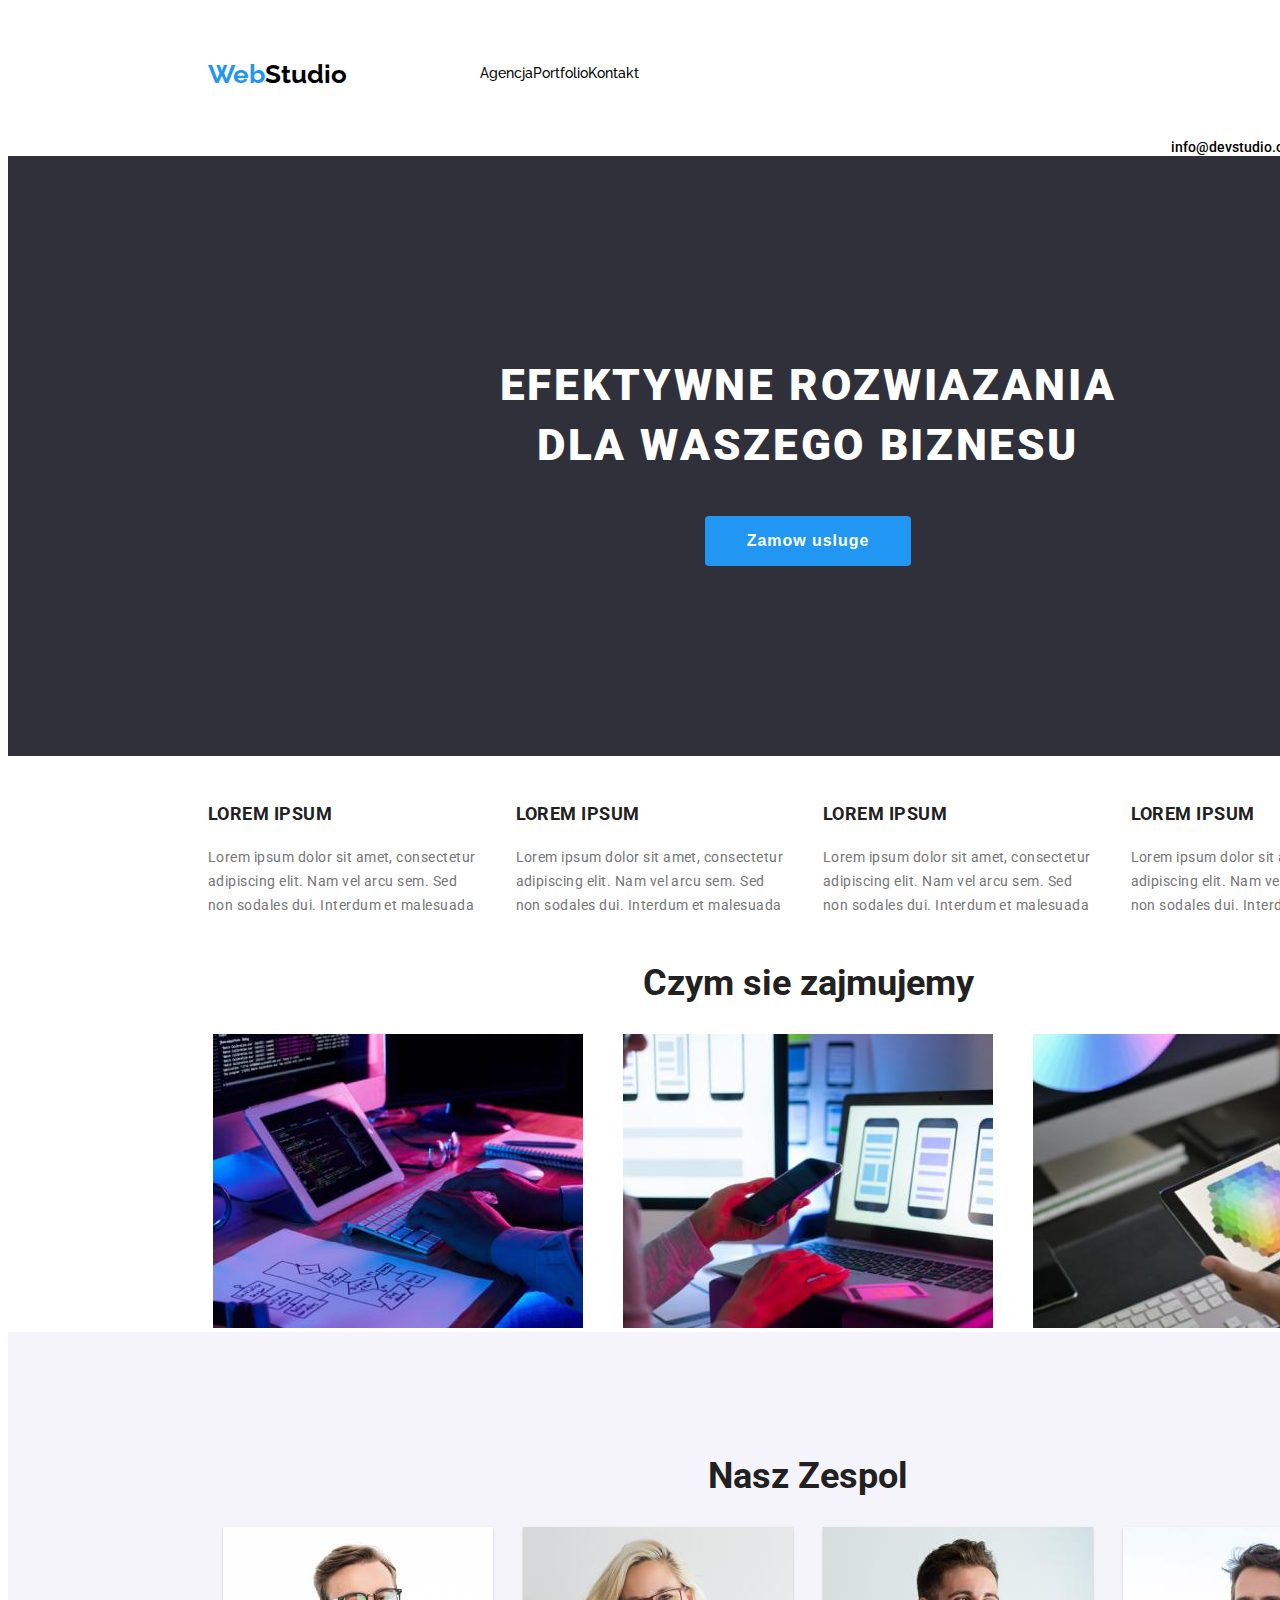
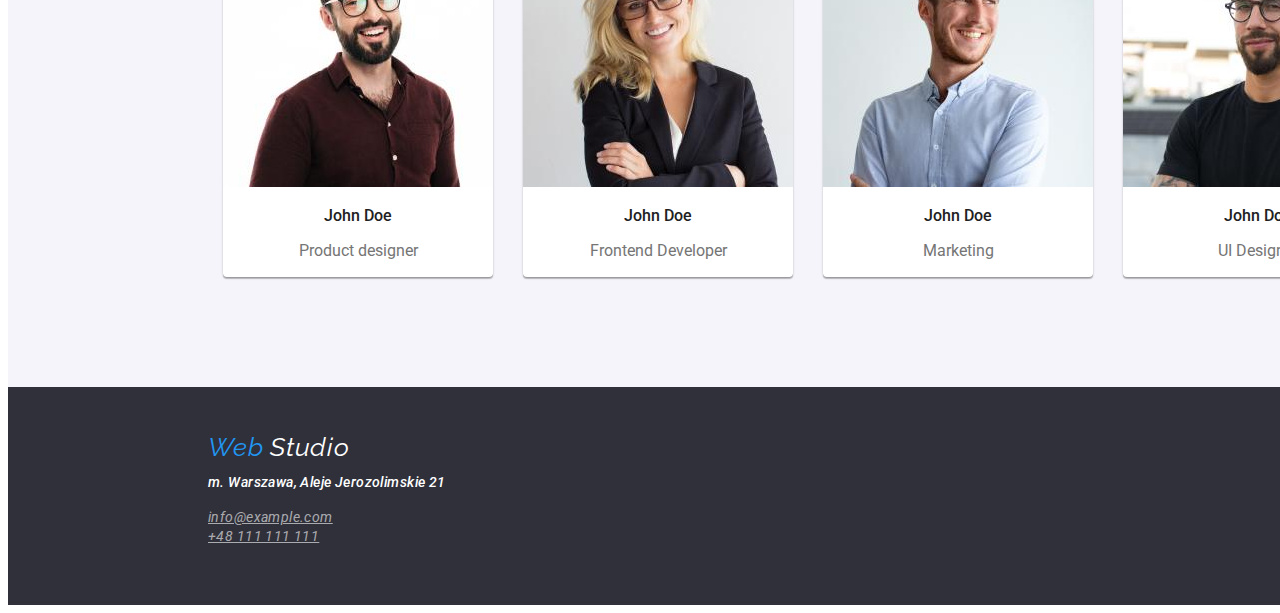
==== commit 885f7198: "added index.html and style.css" ====
--- a/index.html
+++ b/index.html
@@ -33,21 +33,24 @@
           <span>Web</span>
           <a class="logo" href="./index.html">Studio</a>
           <nav class="navbar-menu">
-            <ul class="menu">
-              <li><a href="#" class="menu-links">Agencja</a></li>
-              <li>
-                <a href="./portfolio.html" class="menu-links">Portfolio</a>
-              </li>
-              <li><a href="#" class="menu-links">Kontakt</a></li>
-            </ul>
+            <div class="menu-options">
+              <ul class="menu">
+                <li><a href="#" class="menu-links">Agencja</a></li>
+                <li>
+                  <a href="./portfolio.html" class="menu-links">Portfolio</a>
+                </li>
+                <li><a href="#" class="menu-links">Kontakt</a></li>
+              </ul>
+            </div>
           </nav>
         </div>
-        <div class="head-contact">
-          <a href="mailto:info@devstudio.com" class="contact-mail"
-            >info@devstudio.com</a
-          >
-
-          <a href="tel:+48111111111" class="contact-phone">+48 111 111 111</a>
+        <div class="hc-1">
+          <div class="head-contact">
+            <a href="mailto:info@devstudio.com" class="contact-mail"
+              >info@devstudio.com</a
+            >
+            <a href="tel:+48111111111" class="contact-phone">+48 111 111 111</a>
+          </div>
         </div>
       </div>
     </header>
--- a/CSS/style.css
+++ b/CSS/style.css
@@ -9,14 +9,20 @@
   text-decoration: none;
 }
 .head-contact {
-  align-items: center;
   display: flex;
   justify-content: flex-end;
+}
+.hc-1 {
 }
 .menu {
   flex-direction: row;
   display: flex;
   justify-content: space-between;
+}
+.menu-options {
+  display: flex;
+  justify-content: space-between;
+  padding: 32px 893px 32px 93px;
 }
 .logo-nav {
   display: flex;
@@ -245,7 +251,15 @@
   padding-top: 9px;
 }
 /*PORTFOLIO*/
+.border {
+  border-bottom: 1px solid;
+  border-color: #ececec;
+}
 .all-buttons {
+  text-align: center;
+  margin: 0 auto;
+  padding-bottom: 50px;
+  padding-top: 94px;
 }
 .portfolio-buttons {
   background: #f5f4fa;
@@ -268,8 +282,18 @@
   color: #fff;
 }
 .portfolio-pics {
+  margin: 0;
+  padding-bottom: 94px;
+}
+.images {
   display: flex;
   flex-wrap: wrap;
-  flex-direction: row;
-  margin: 0 auto;
-}
+  gap: 30px;
+  padding: 0;
+  margin: 0;
+  flex-basis: calc((100% - 30px) / 3);
+}
+.image {
+  border: solid 1px;
+  border-color: #eee;
+}
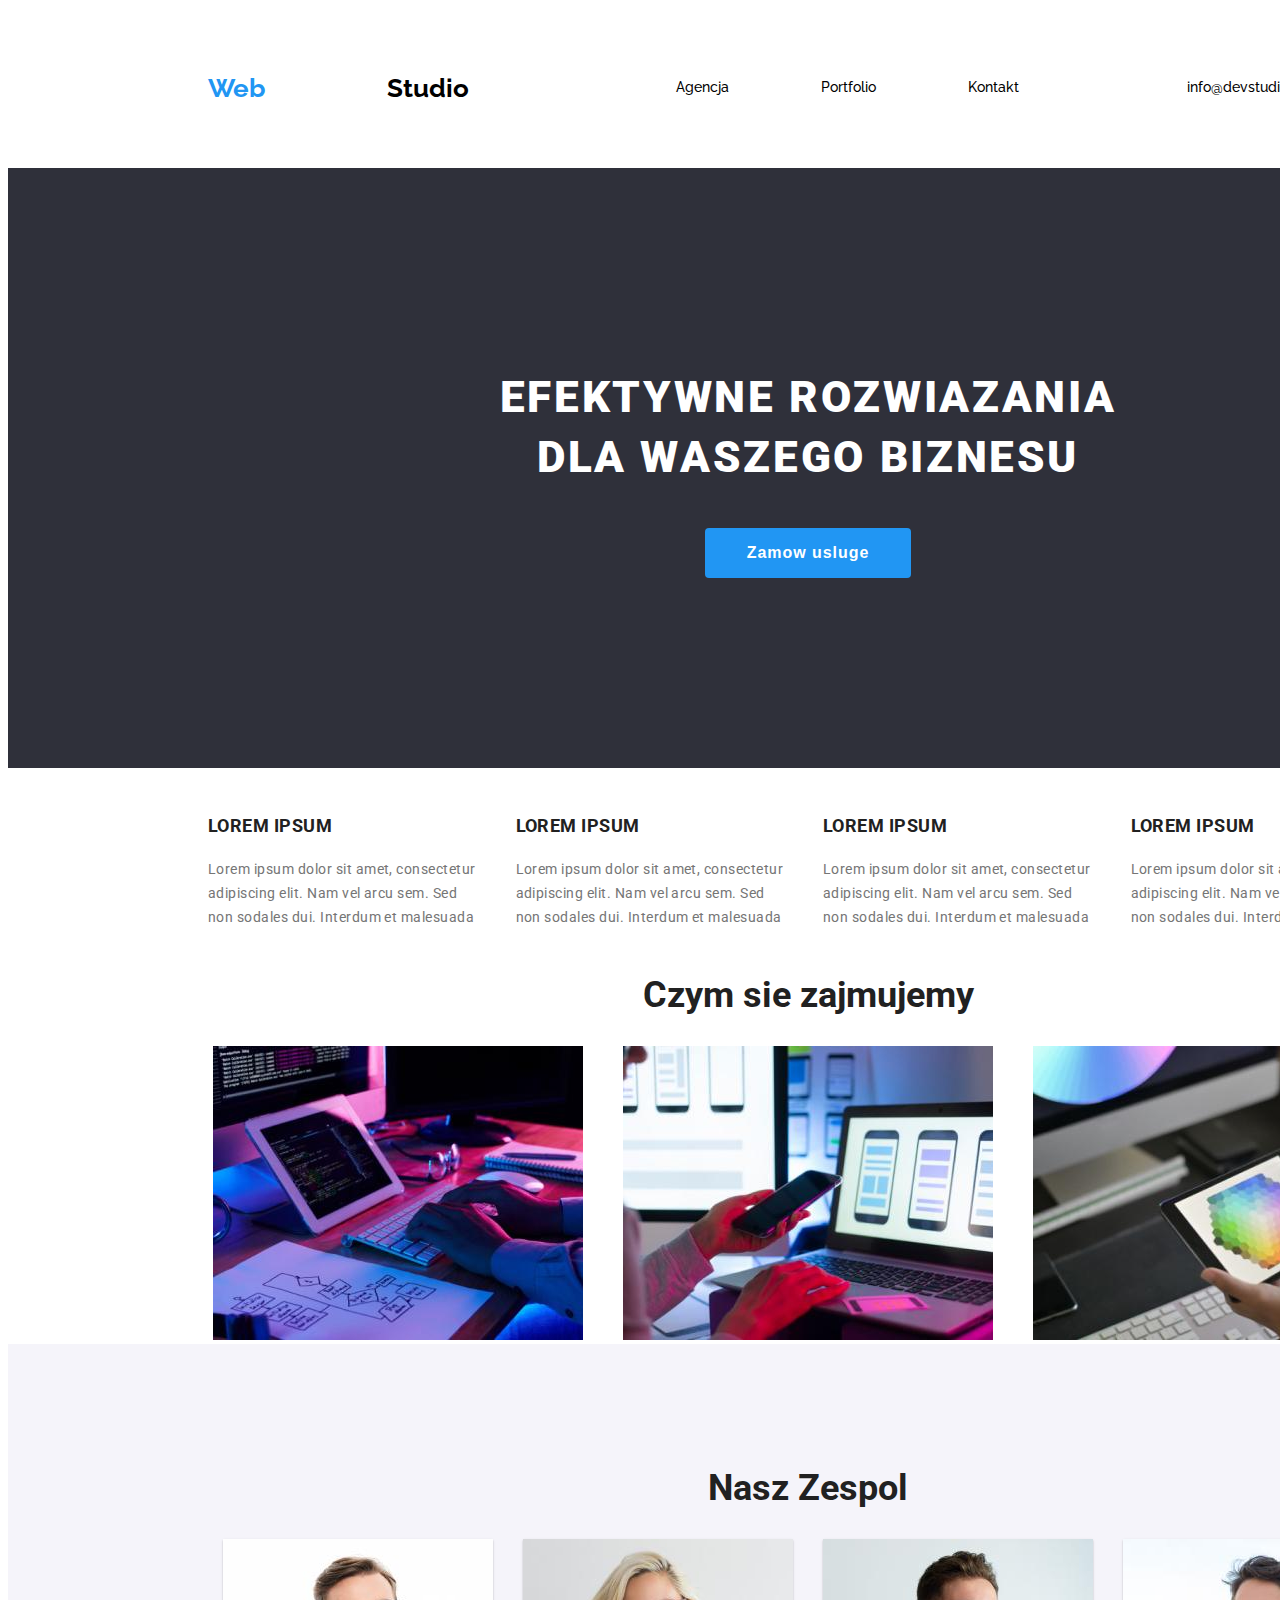
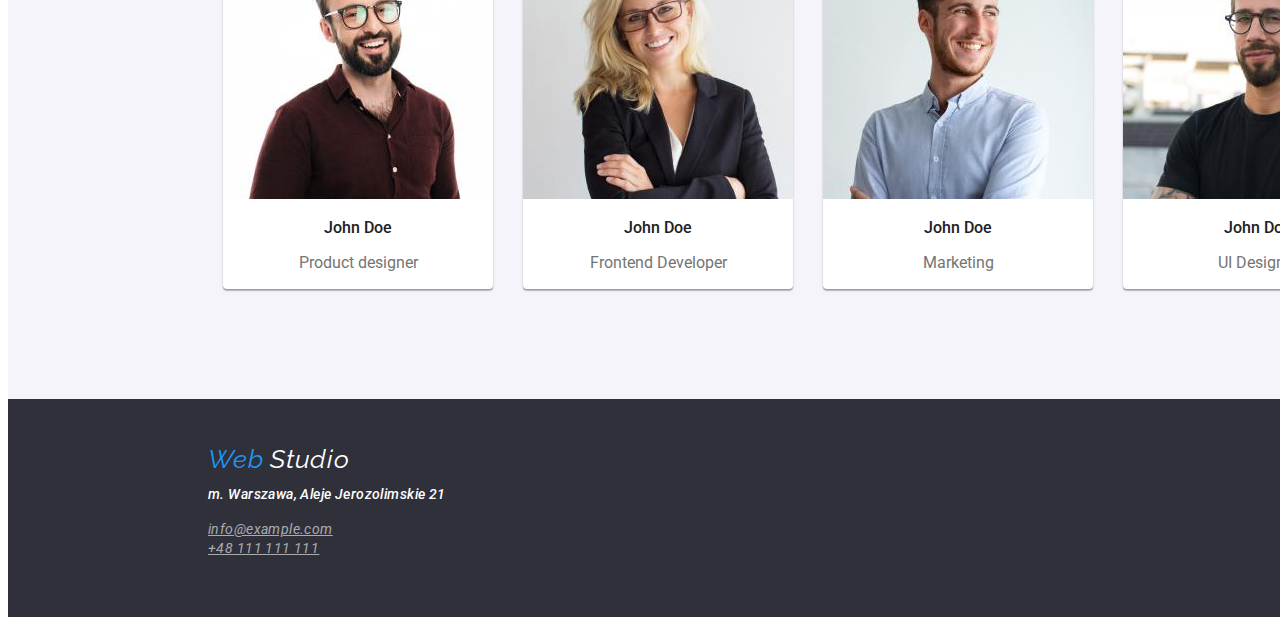
==== commit c3aa4972: "added index.html and style.css and portfolio.html" ====
--- a/index.html
+++ b/index.html
@@ -28,10 +28,10 @@
   </head>
   <body>
     <header>
-      <div class="container">
+      <div class="container"> 
         <div class="logo-nav">
           <span>Web</span>
-          <a class="logo" href="./index.html">Studio</a>
+            <a class="logo" href="./index.html">Studio</a>
           <nav class="navbar-menu">
             <div class="menu-options">
               <ul class="menu">
@@ -43,14 +43,12 @@
               </ul>
             </div>
           </nav>
-        </div>
-        <div class="hc-1">
           <div class="head-contact">
             <a href="mailto:info@devstudio.com" class="contact-mail"
-              >info@devstudio.com</a
-            >
+              >info@devstudio.com</a>
             <a href="tel:+48111111111" class="contact-phone">+48 111 111 111</a>
           </div>
+        </div>
         </div>
       </div>
     </header>
--- a/CSS/style.css
+++ b/CSS/style.css
@@ -12,8 +12,6 @@
   display: flex;
   justify-content: flex-end;
 }
-.hc-1 {
-}
 .menu {
   flex-direction: row;
   display: flex;
@@ -22,7 +20,6 @@
 .menu-options {
   display: flex;
   justify-content: space-between;
-  padding: 32px 893px 32px 93px;
 }
 .logo-nav {
   display: flex;
@@ -32,6 +29,7 @@
   font-weight: 700;
   font-size: 26px;
   align-items: center;
+  justify-content: space-between;
 }
 .logo {
   font-family: "Raleway";
@@ -41,6 +39,7 @@
   font-size: 26px;
   text-decoration: none;
 }
+
 .logo:hover {
   color: #2196f3;
 }
@@ -52,6 +51,7 @@
   font-weight: 500;
   line-height: 1.14;
   text-decoration: none;
+  padding: 46px;
 }
 .menu-links:hover {
   color: #2196f3;
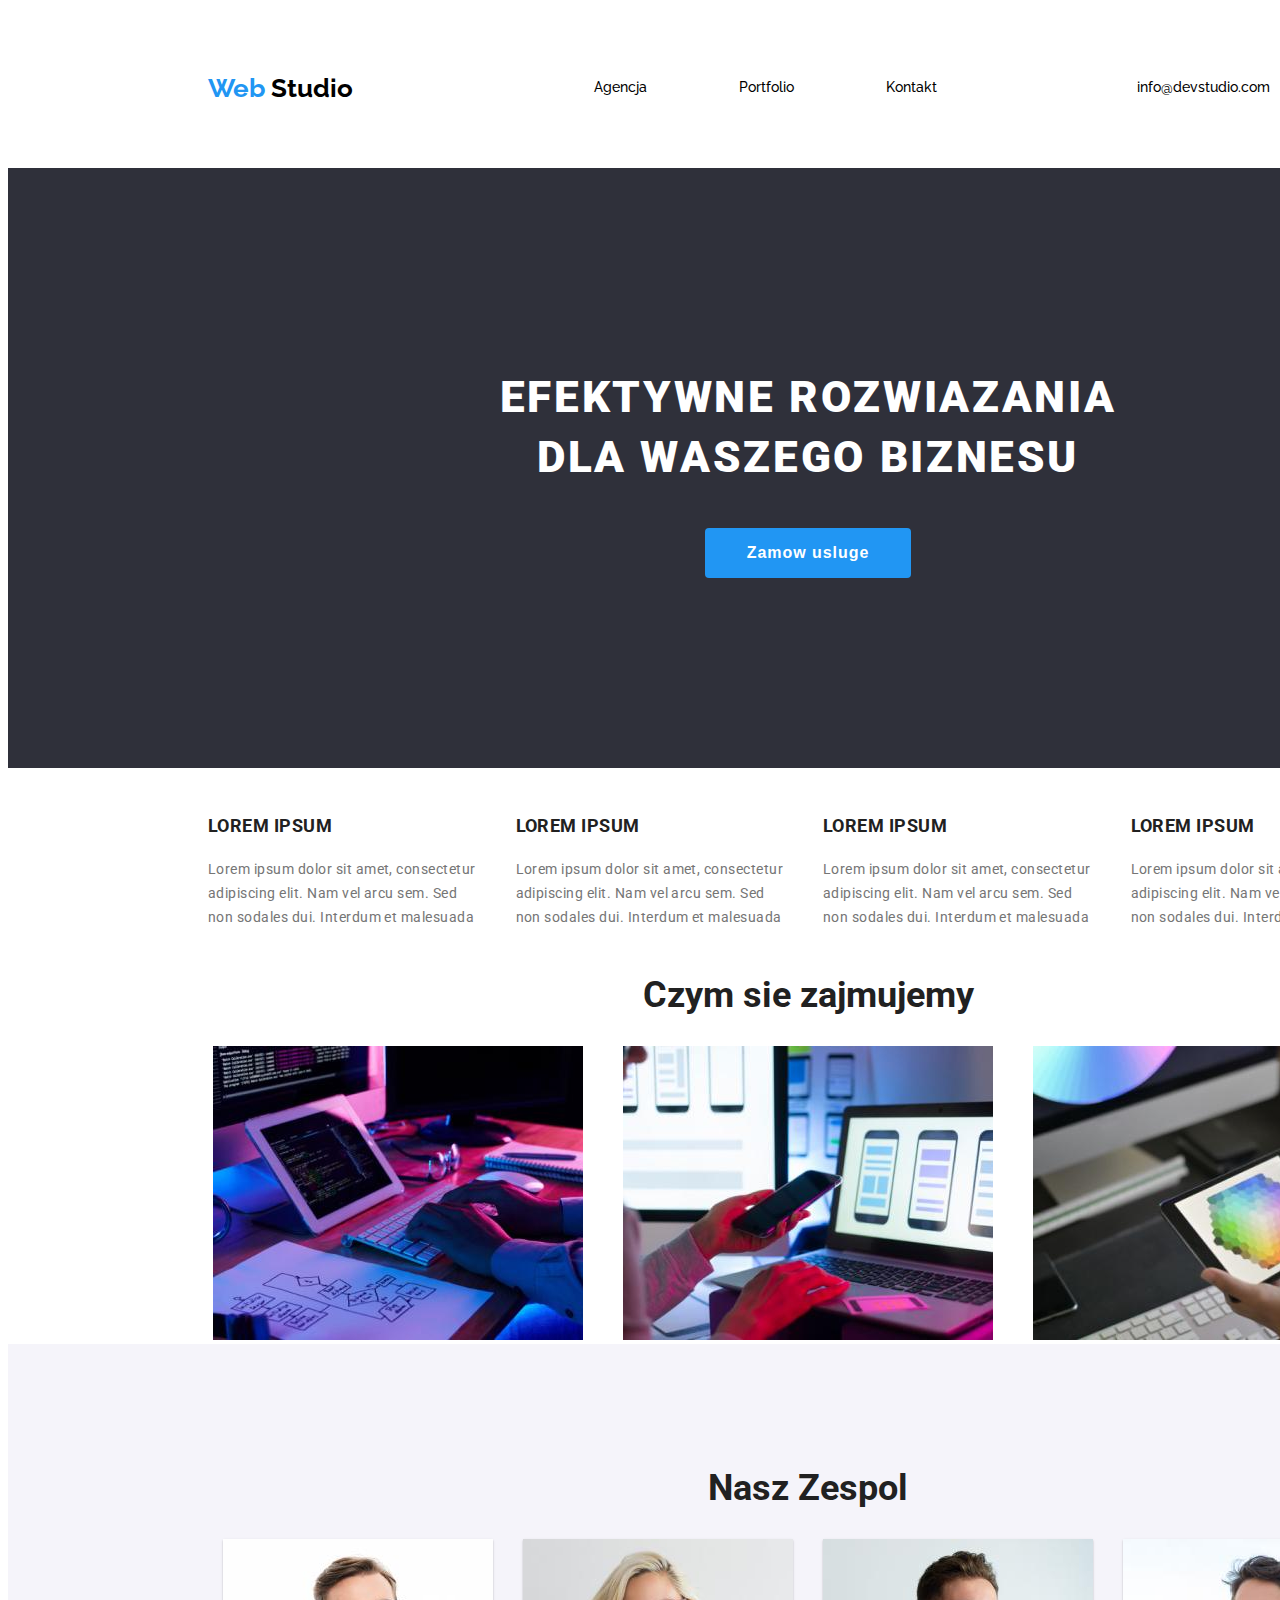
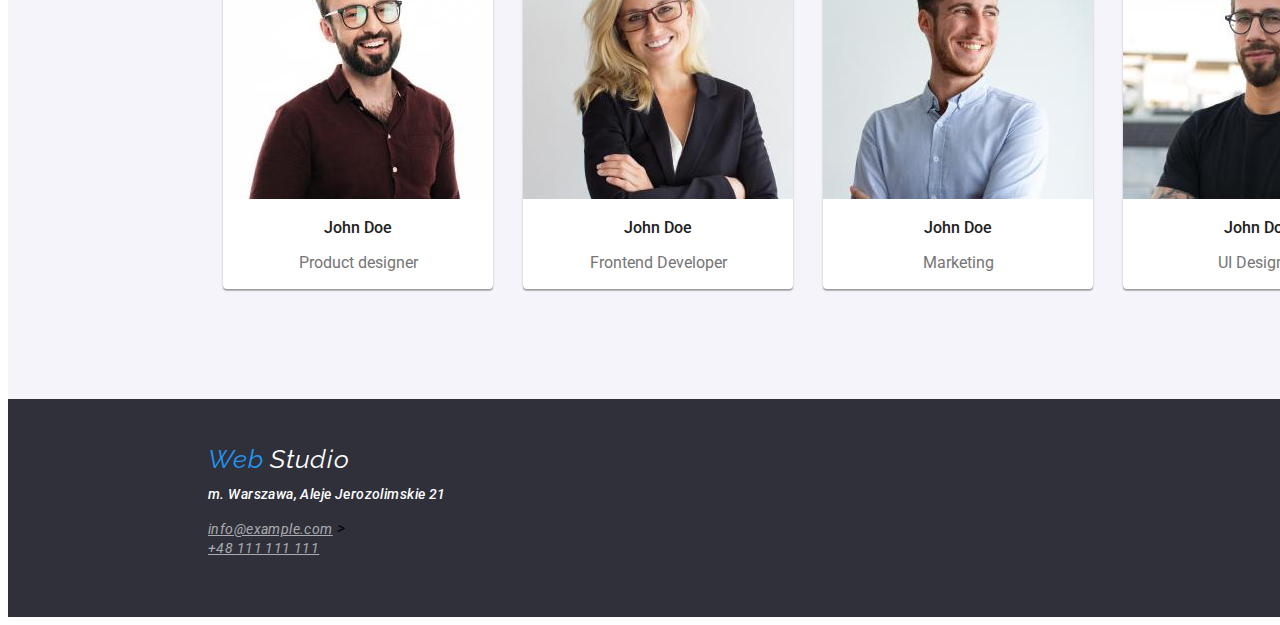
==== commit e396778c: "added index.html and portfolio.html and style.css" ====
--- a/index.html
+++ b/index.html
@@ -30,8 +30,8 @@
     <header>
       <div class="container"> 
         <div class="logo-nav">
-          <span>Web</span>
-            <a class="logo" href="./index.html">Studio</a>
+         <div class="logi-final"> <span>Web</span>
+            <a class="logo" href="./index.html">Studio</a></div>
           <nav class="navbar-menu">
             <div class="menu-options">
               <ul class="menu">
@@ -180,7 +180,7 @@
     <footer class="footer-description">
       <div class="container">
         <address>
-          <div class="logo-footer">
+          <div class="logo-footer"> 
             <span class="logo1">Web</span>
             <a href="./index.html" class="logo2">Studio</a>
           </div>
@@ -188,7 +188,7 @@
           <ul class="contact-list">
             <li>
               <a href="mailto:info@example.com" class="contact-mail-footer"
-                >info@example.com</a
+                >info@example.com</a>
               >
             </li>
             <li>
--- a/CSS/style.css
+++ b/CSS/style.css
@@ -11,6 +11,7 @@
 .head-contact {
   display: flex;
   justify-content: flex-end;
+  gap: 50px;
 }
 .menu {
   flex-direction: row;
@@ -29,6 +30,9 @@
   font-weight: 700;
   font-size: 26px;
   align-items: center;
+  justify-content: space-between;
+}
+.logo-final {
   justify-content: space-between;
 }
 .logo {
@@ -39,7 +43,6 @@
   font-size: 26px;
   text-decoration: none;
 }
-
 .logo:hover {
   color: #2196f3;
 }
